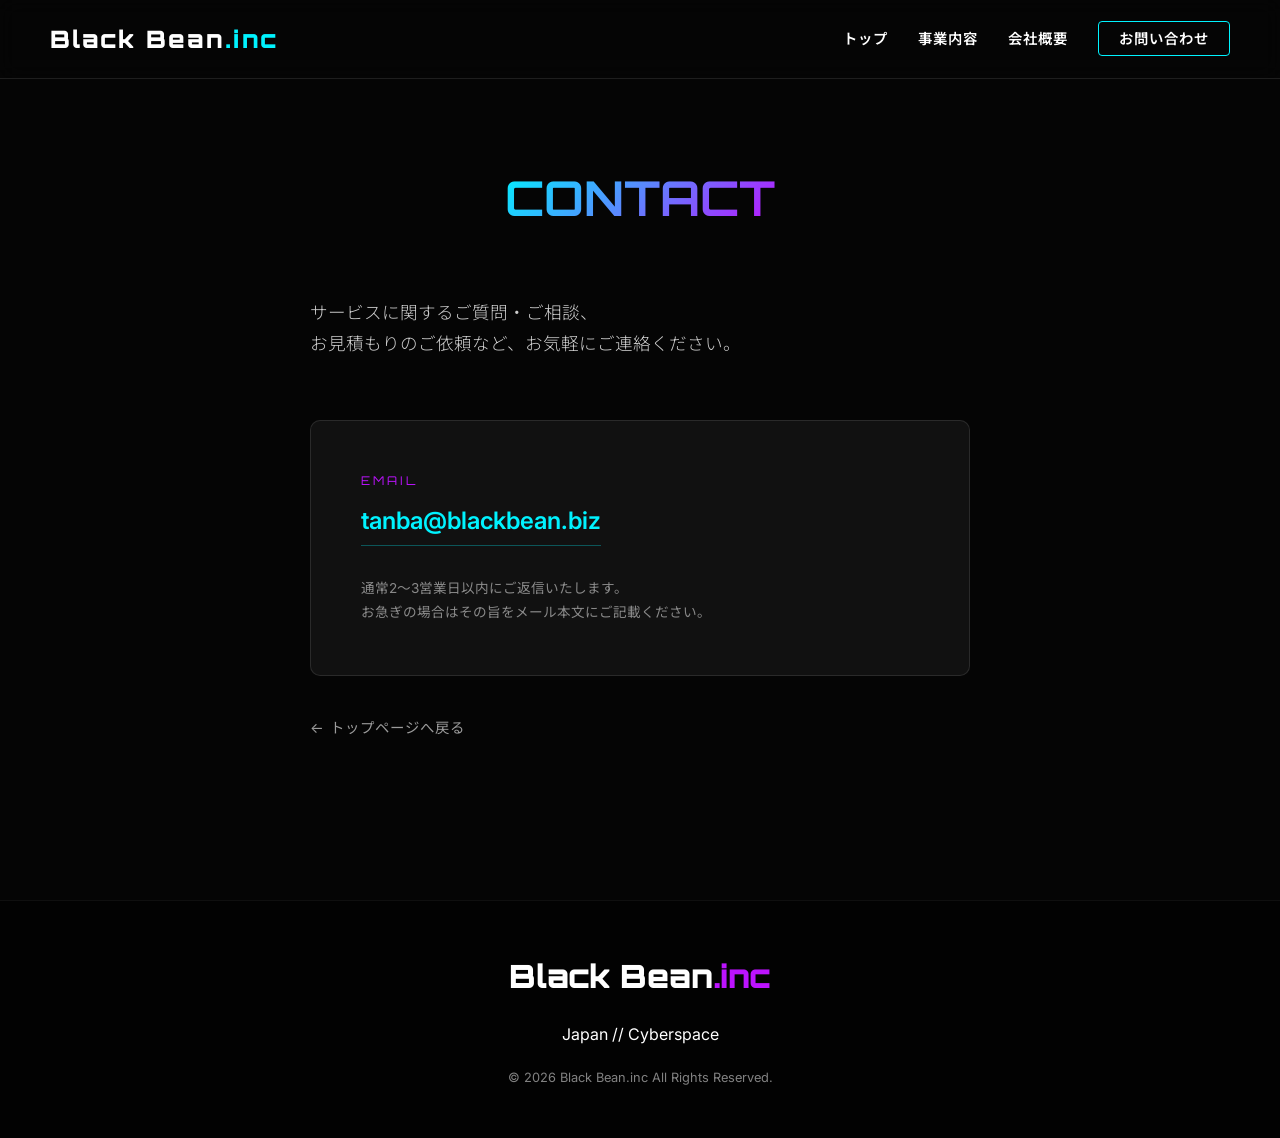
==== contact.html @ 3f7a8d0b "本番対応: お問い合わせページ追加・会社概要に所在地追加 - contact.html を新規作成（メールアドレス tanba@blackbean.biz 掲載） - 会社概要テーブルに「所在地: 千" ====
<!DOCTYPE html>
<html lang="ja">

<head>
    <meta charset="UTF-8">
    <meta name="viewport" content="width=device-width, initial-scale=1.0">
    <title>お問い合わせ | Black Bean.inc</title>
    <meta name="description"
        content="Black Bean.incへのお問い合わせはこちら。AI・DX・Web3コンサルティングに関するご相談をお待ちしています。">
    <link rel="preconnect" href="https://fonts.googleapis.com">
    <link rel="preconnect" href="https://fonts.gstatic.com" crossorigin>
    <link
        href="https://fonts.googleapis.com/css2?family=Inter:wght@300;400;600;800&family=Orbitron:wght@400;700;900&family=Noto+Sans+JP:wght@300;400;700&display=swap"
        rel="stylesheet">
    <link rel="stylesheet" href="style.css">
    <style>
        .contact-section {
            min-height: 100vh;
            display: flex;
            align-items: center;
            padding-top: 100px;
        }

        .contact-inner {
            max-width: 700px;
            margin: 0 auto;
            width: 100%;
            padding: 0 20px;
        }

        .contact-lead {
            font-size: 1.1rem;
            font-weight: 300;
            opacity: 0.8;
            margin-bottom: 60px;
            line-height: 1.8;
        }

        .contact-block {
            background: var(--card-bg);
            border: 1px solid rgba(255, 255, 255, 0.1);
            border-radius: 10px;
            padding: 50px;
        }

        .contact-label {
            font-family: var(--font-header);
            font-size: 0.75rem;
            letter-spacing: 3px;
            color: var(--accent-purple);
            margin-bottom: 12px;
        }

        .contact-email-link {
            display: inline-block;
            font-size: 1.5rem;
            font-weight: 600;
            color: var(--accent-cyan);
            text-decoration: none;
            border-bottom: 1px solid rgba(0, 243, 255, 0.3);
            padding-bottom: 4px;
            transition: border-color 0.3s, text-shadow 0.3s;
        }

        .contact-email-link:hover {
            border-color: var(--accent-cyan);
            text-shadow: 0 0 15px rgba(0, 243, 255, 0.6);
        }

        .contact-note {
            margin-top: 30px;
            font-size: 0.85rem;
            opacity: 0.5;
            line-height: 1.8;
        }

        .back-link {
            display: inline-block;
            margin-top: 40px;
            color: var(--text-color);
            text-decoration: none;
            font-size: 0.9rem;
            opacity: 0.6;
            transition: opacity 0.3s;
            letter-spacing: 1px;
        }

        .back-link:hover {
            opacity: 1;
            color: var(--accent-cyan);
        }

        @media (max-width: 768px) {
            .contact-block {
                padding: 30px 20px;
            }

            .contact-email-link {
                font-size: 1.1rem;
            }
        }
    </style>
</head>

<body>
    <div class="noise-overlay"></div>

    <header>
        <div class="logo"><a href="index.html" style="text-decoration:none;color:inherit;">Black Bean<span>.inc</span></a></div>
        <nav>
            <ul>
                <li><a href="index.html#hero">トップ</a></li>
                <li><a href="index.html#services">事業内容</a></li>
                <li><a href="index.html#company">会社概要</a></li>
                <li><a href="contact.html" class="btn-contact">お問い合わせ</a></li>
            </ul>
        </nav>
    </header>

    <section class="contact-section">
        <div class="contact-inner">
            <h2><span class="gradient-text">CONTACT</span></h2>
            <p class="contact-lead">
                サービスに関するご質問・ご相談、<br>
                お見積もりのご依頼など、お気軽にご連絡ください。
            </p>
            <div class="contact-block">
                <p class="contact-label">EMAIL</p>
                <a class="contact-email-link" href="mailto:tanba@blackbean.biz">tanba@blackbean.biz</a>
                <p class="contact-note">
                    通常2〜3営業日以内にご返信いたします。<br>
                    お急ぎの場合はその旨をメール本文にご記載ください。
                </p>
            </div>
            <a class="back-link" href="index.html">← トップページへ戻る</a>
        </div>
    </section>

    <footer>
        <div class="container">
            <div class="footer-logo">Black Bean<span>.inc</span></div>
            <p>Japan // Cyberspace</p>
            <p class="copyright">&copy; 2026 Black Bean.inc All Rights Reserved.</p>
        </div>
    </footer>
</body>

</html>
---- style.css ----
:root {
    --bg-color: #050505;
    --text-color: #ffffff;
    --accent-cyan: #00f3ff;
    --accent-purple: #bc13fe;
    --card-bg: rgba(255, 255, 255, 0.05);
    --font-main: 'Inter', 'Noto Sans JP', sans-serif;
    --font-header: 'Orbitron', 'Noto Sans JP', sans-serif;
}

* {
    margin: 0;
    padding: 0;
    box-sizing: border-box;
}

body {
    background-color: var(--bg-color);
    color: var(--text-color);
    font-family: var(--font-main);
    line-height: 1.6;
    overflow-x: hidden;
}

/* Header */
header {
    position: fixed;
    top: 0;
    width: 100%;
    padding: 20px 50px;
    display: flex;
    justify-content: space-between;
    align-items: center;
    background: rgba(5, 5, 5, 0.8);
    backdrop-filter: blur(10px);
    z-index: 1000;
    border-bottom: 1px solid rgba(255, 255, 255, 0.1);
}

.logo {
    font-family: var(--font-header);
    font-size: 1.5rem;
    font-weight: 900;
    letter-spacing: 2px;
}

.logo span {
    color: var(--accent-cyan);
}

nav ul {
    display: flex;
    list-style: none;
    gap: 30px;
}

nav a {
    color: var(--text-color);
    text-decoration: none;
    font-weight: 600;
    font-size: 0.9rem;
    transition: color 0.3s;
    letter-spacing: 1px;
}

nav a:hover {
    color: var(--accent-cyan);
    text-shadow: 0 0 10px var(--accent-cyan);
}

.btn-contact {
    border: 1px solid var(--accent-cyan);
    padding: 8px 20px;
    border-radius: 4px;
}

.btn-contact:hover {
    background: var(--accent-cyan);
    color: var(--bg-color);
    box-shadow: 0 0 20px rgba(0, 243, 255, 0.5);
}

/* Hero Section */
#hero {
    height: 100vh;
    display: flex;
    align-items: center;
    justify-content: center;
    position: relative;
    overflow: hidden;
}

.hero-bg {
    position: absolute;
    top: 0;
    left: 0;
    width: 100%;
    height: 100%;
    background-size: cover;
    background-position: center;
    filter: brightness(0.6);
    z-index: -1;
}

.hero-content {
    text-align: center;
    z-index: 1;
    padding: 0 20px;
}

h1.glitch {
    font-family: var(--font-header);
    font-size: 5rem;
    font-weight: 900;
    line-height: 1.1;
    margin-bottom: 20px;
    position: relative;
    letter-spacing: -2px;
    background: linear-gradient(90deg, #fff, var(--accent-cyan));
    -webkit-background-clip: text;
    background-clip: text;
    -webkit-text-fill-color: transparent;
}

.hero-content p {
    font-size: 1.5rem;
    font-weight: 300;
    margin-bottom: 40px;
    opacity: 0.8;
}

.hero-scroll {
    position: absolute;
    bottom: 50px;
    left: 50%;
    transform: translateX(-50%);
    font-size: 0.8rem;
    letter-spacing: 3px;
    animation: bounce 2s infinite;
}

@keyframes bounce {

    0%,
    100% {
        transform: translate(-50%, 0);
        opacity: 0.5;
    }

    50% {
        transform: translate(-50%, 20px);
        opacity: 1;
    }
}

/* Sections General */
section {
    padding: 100px 0;
}

.container {
    max-width: 1200px;
    margin: 0 auto;
    padding: 0 20px;
}

h2 {
    font-family: var(--font-header);
    font-size: 3rem;
    margin-bottom: 60px;
    text-align: center;
    text-transform: uppercase;
}

.gradient-text {
    background: linear-gradient(135deg, var(--accent-cyan), var(--accent-purple));
    -webkit-background-clip: text;
    background-clip: text;
    -webkit-text-fill-color: transparent;
}

/* Concept Section */
.concept-text {
    font-size: 1.8rem;
    text-align: center;
    font-weight: 300;
    line-height: 1.8;
}

.concept-text strong {
    color: var(--accent-cyan);
    font-weight: 600;
}

/* Services */
.service-grid {
    display: grid;
    grid-template-columns: repeat(auto-fit, minmax(300px, 1fr));
    gap: 40px;
}

.service-card {
    background: var(--card-bg);
    padding: 40px;
    border: 1px solid rgba(255, 255, 255, 0.1);
    border-radius: 10px;
    transition: transform 0.3s, box-shadow 0.3s;
    position: relative;
    overflow: hidden;
}

.service-card:hover {
    transform: translateY(-10px);
    box-shadow: 0 10px 30px rgba(0, 243, 255, 0.2);
    border-color: var(--accent-cyan);
}

.service-img {
    width: 60px;
    height: 60px;
    background-size: contain;
    background-repeat: no-repeat;
    background-position: center;
    margin-bottom: 20px;
}

.service-card h3 {
    font-family: var(--font-header);
    font-size: 1.5rem;
    margin-bottom: 15px;
    color: var(--accent-cyan);
}

/* Company */
.company-info-wrapper {
    display: flex;
    justify-content: center;
}

.company-table {
    width: 100%;
    max-width: 800px;
    border-collapse: collapse;
}

.company-table th,
.company-table td {
    padding: 20px;
    text-align: left;
    border-bottom: 1px solid rgba(255, 255, 255, 0.1);
}

.company-table th {
    width: 30%;
    color: var(--accent-purple);
    font-family: var(--font-header);
}

/* Footer */
footer {
    padding: 50px 0;
    text-align: center;
    background: #020202;
    border-top: 1px solid rgba(255, 255, 255, 0.05);
}

.footer-logo {
    font-family: var(--font-header);
    font-size: 2rem;
    margin-bottom: 20px;
    font-weight: 900;
}

.footer-logo span {
    color: var(--accent-purple);
}

.copyright {
    margin-top: 20px;
    font-size: 0.8rem;
    opacity: 0.5;
}

/* Responsive */
@media (max-width: 768px) {
    h1.glitch {
        font-size: 3rem;
    }

    header {
        padding: 20px;
    }

    nav ul {
        display: none;
    }

    /* Simplified for now */
    .company-table th,
    .company-table td {
        display: block;
        width: 100%;
    }

    .company-table th {
        margin-top: 20px;
        color: var(--accent-cyan);
    }
}
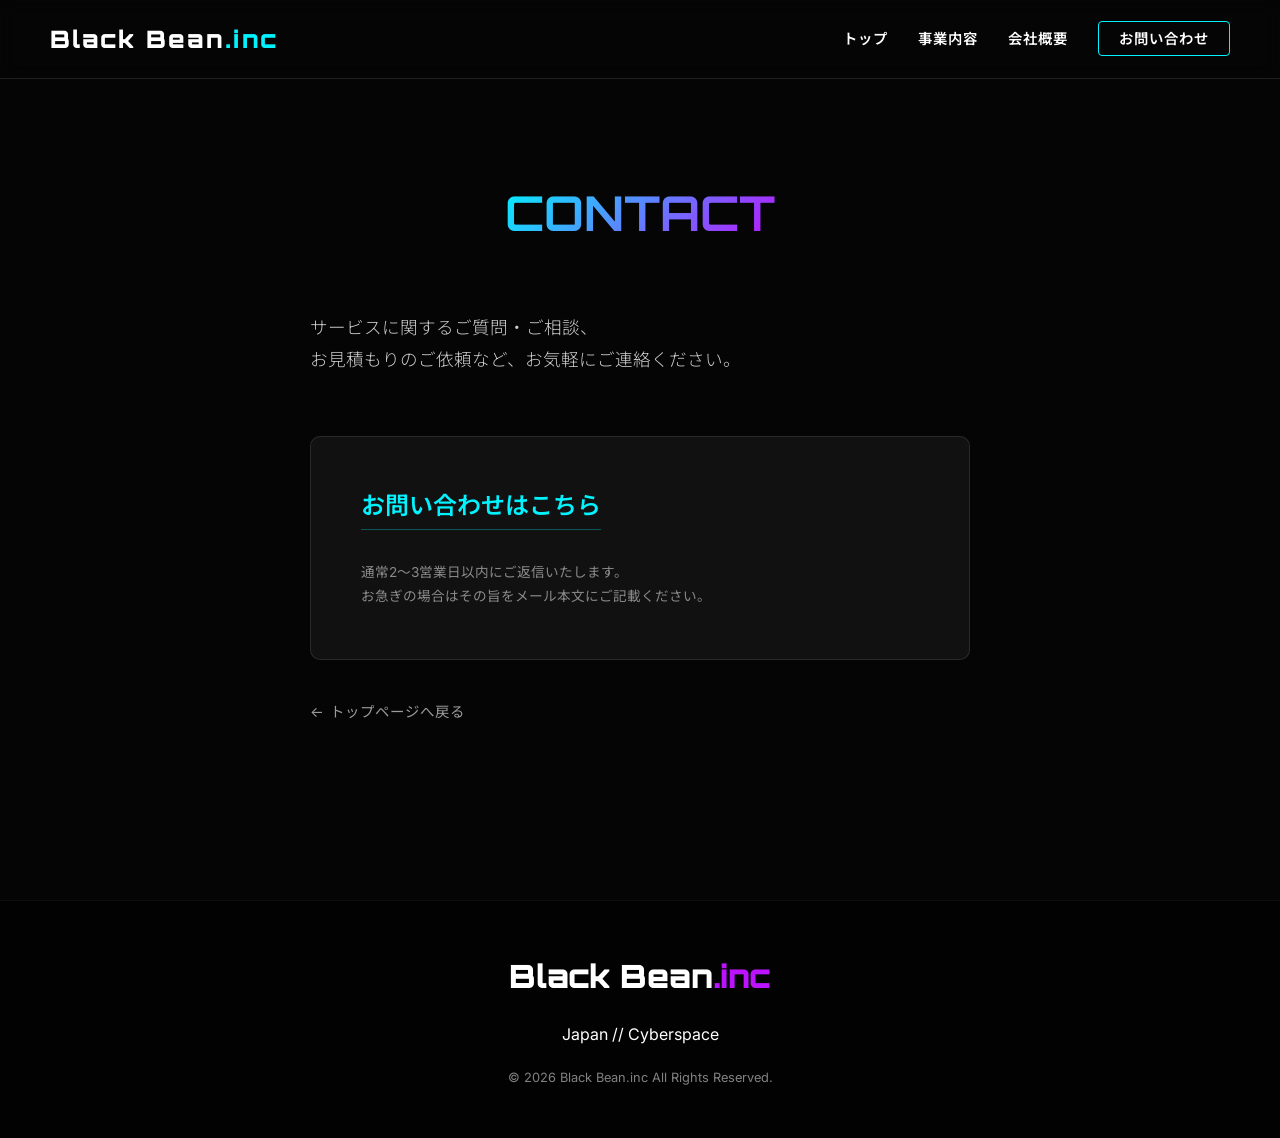
==== commit 8615a2d0: "お問い合わせ: メールアドレス直接表示をリンク文言に変更 メールアドレスをそのまま表示する代わりに「お問い合わせはこちら」の クリックでメーラーが起動する形式に変更  https://claude.a" ====
--- a/contact.html
+++ b/contact.html
@@ -125,8 +125,7 @@
                 お見積もりのご依頼など、お気軽にご連絡ください。
             </p>
             <div class="contact-block">
-                <p class="contact-label">EMAIL</p>
-                <a class="contact-email-link" href="mailto:tanba@blackbean.biz">tanba@blackbean.biz</a>
+                <a class="contact-email-link" href="mailto:tanba@blackbean.biz">お問い合わせはこちら</a>
                 <p class="contact-note">
                     通常2〜3営業日以内にご返信いたします。<br>
                     お急ぎの場合はその旨をメール本文にご記載ください。
